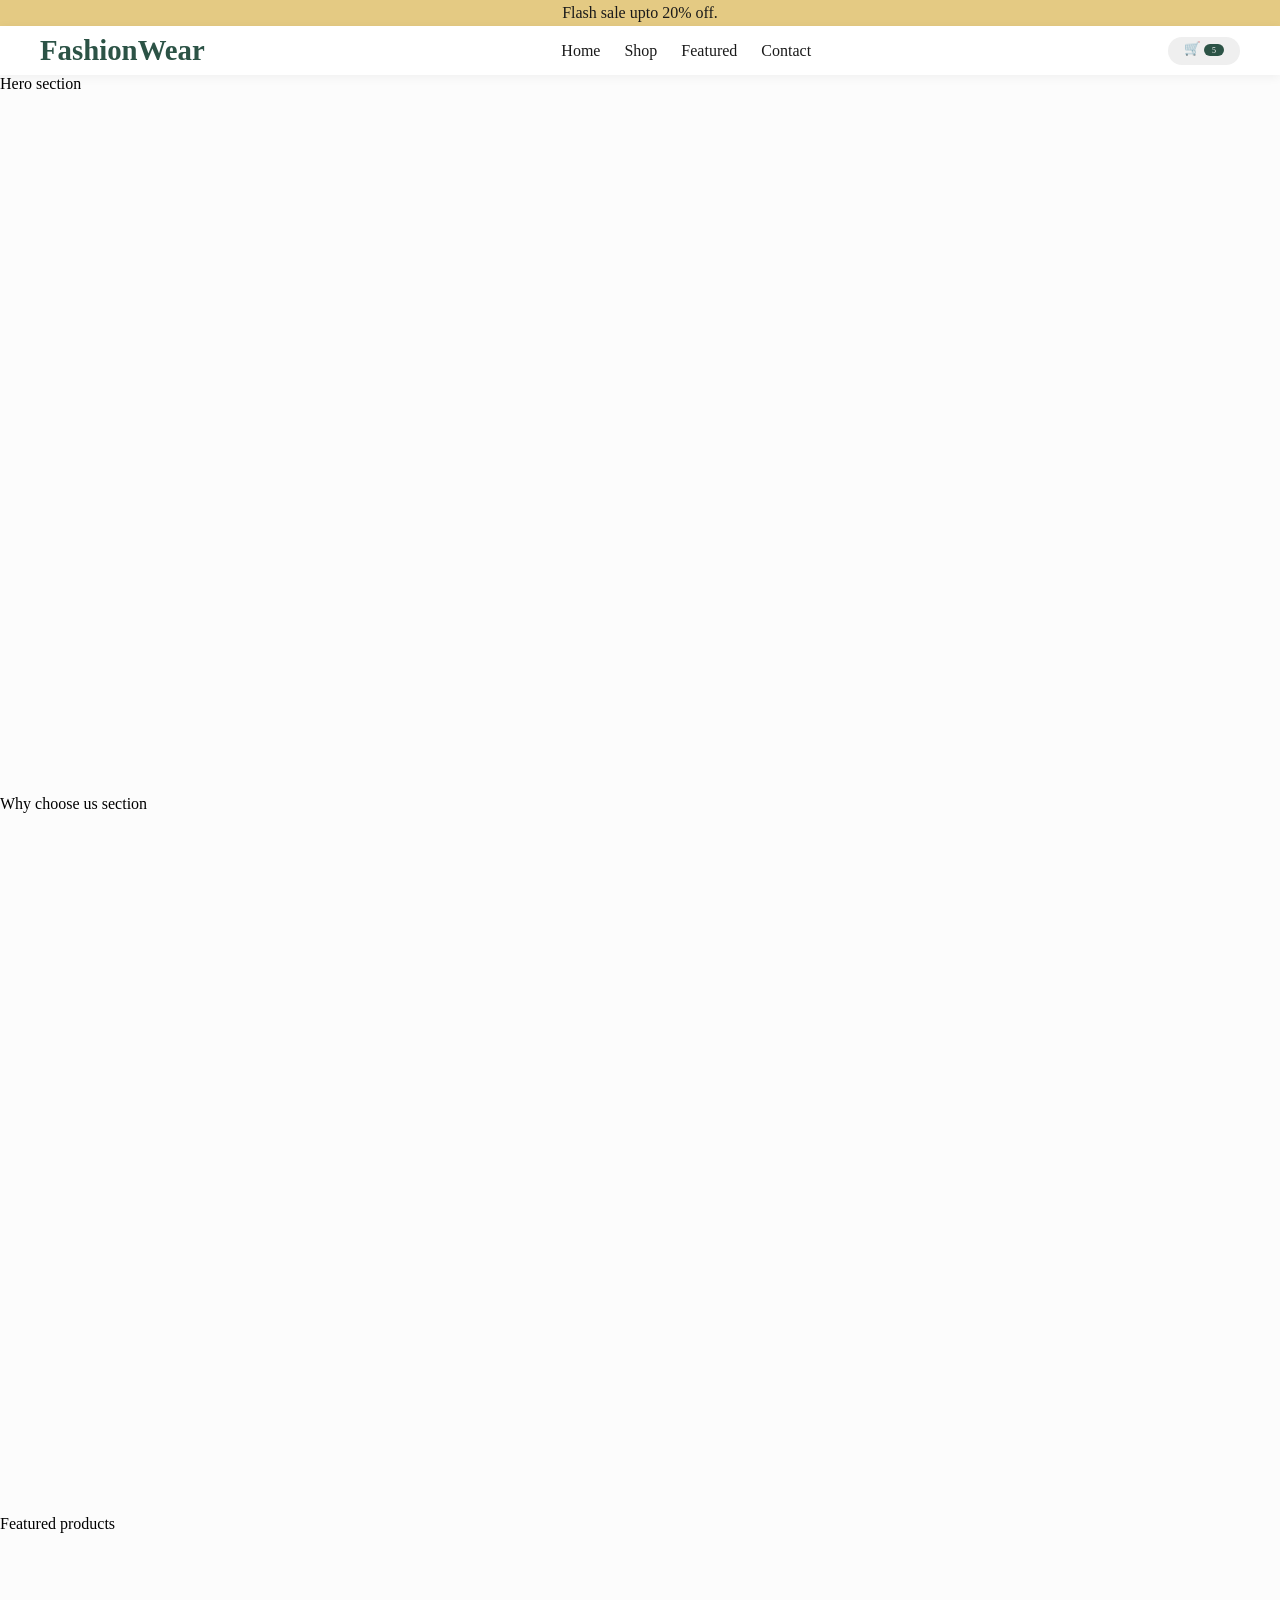
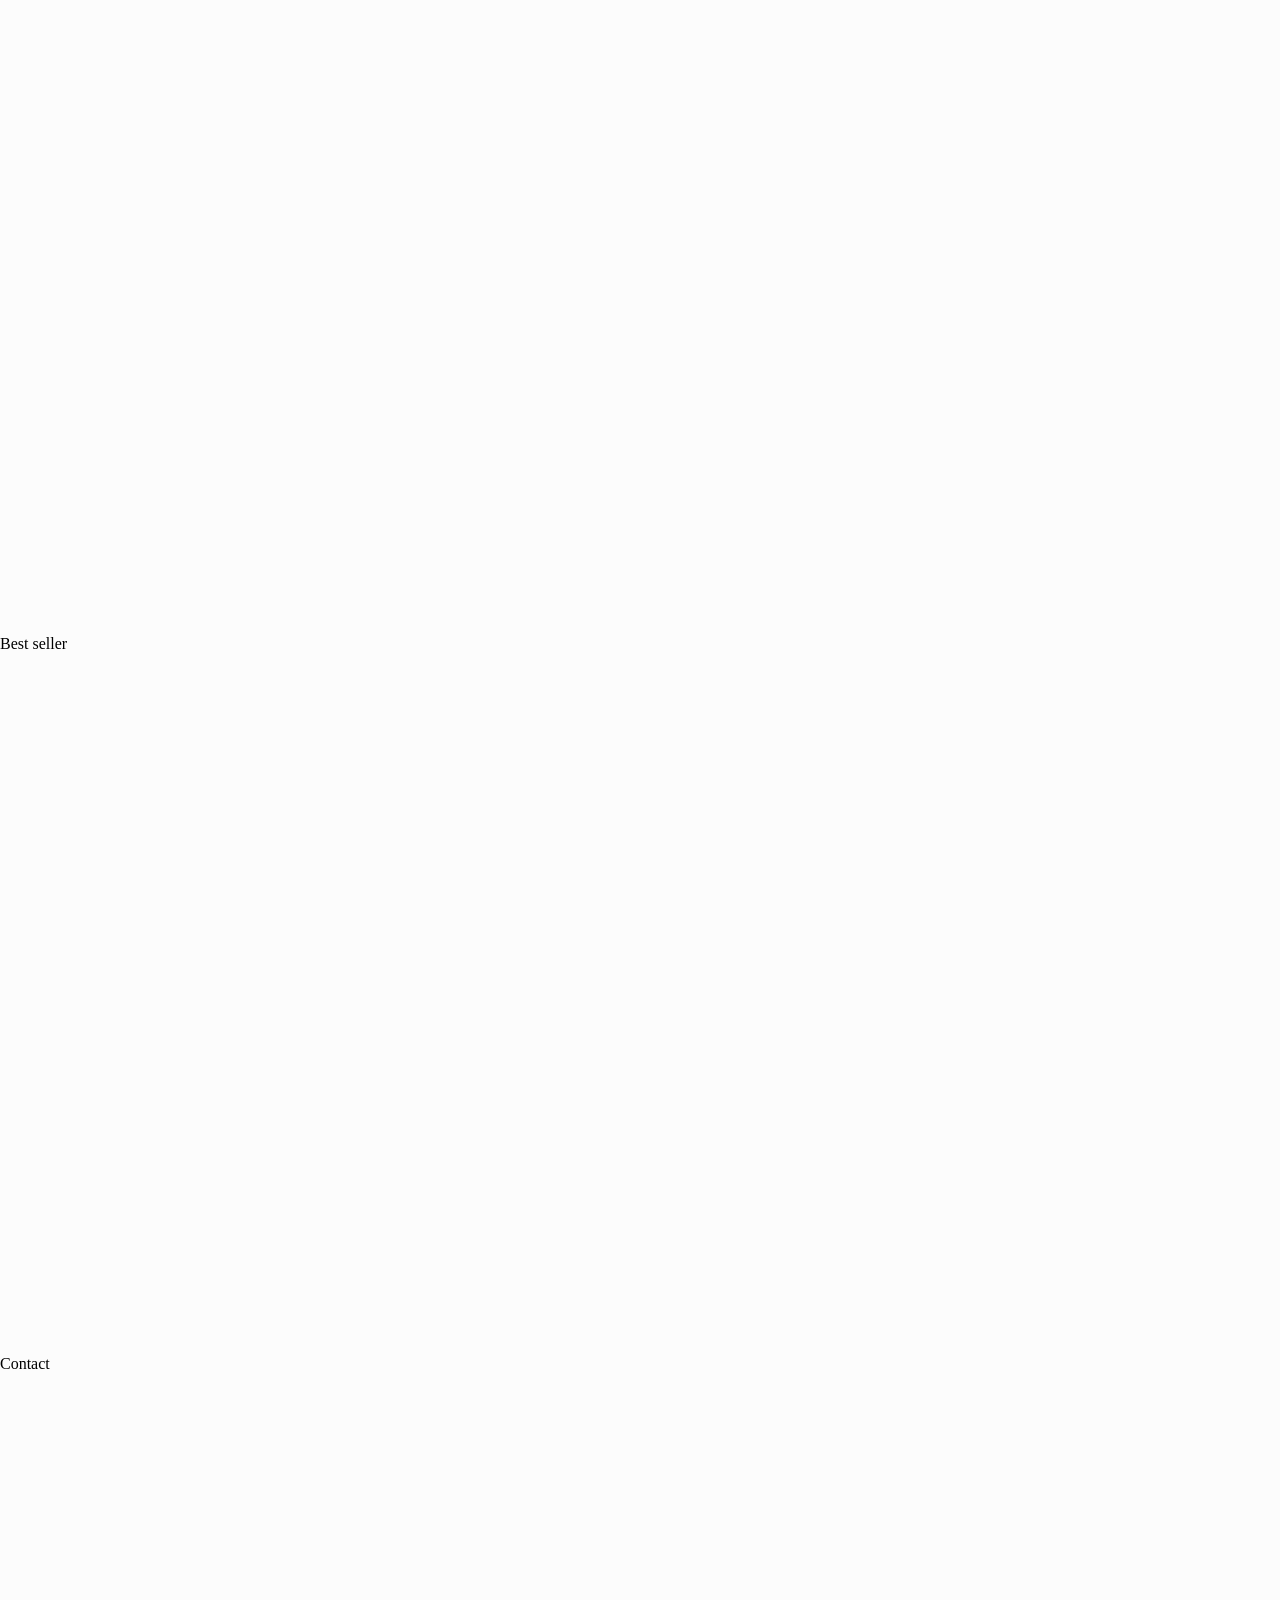
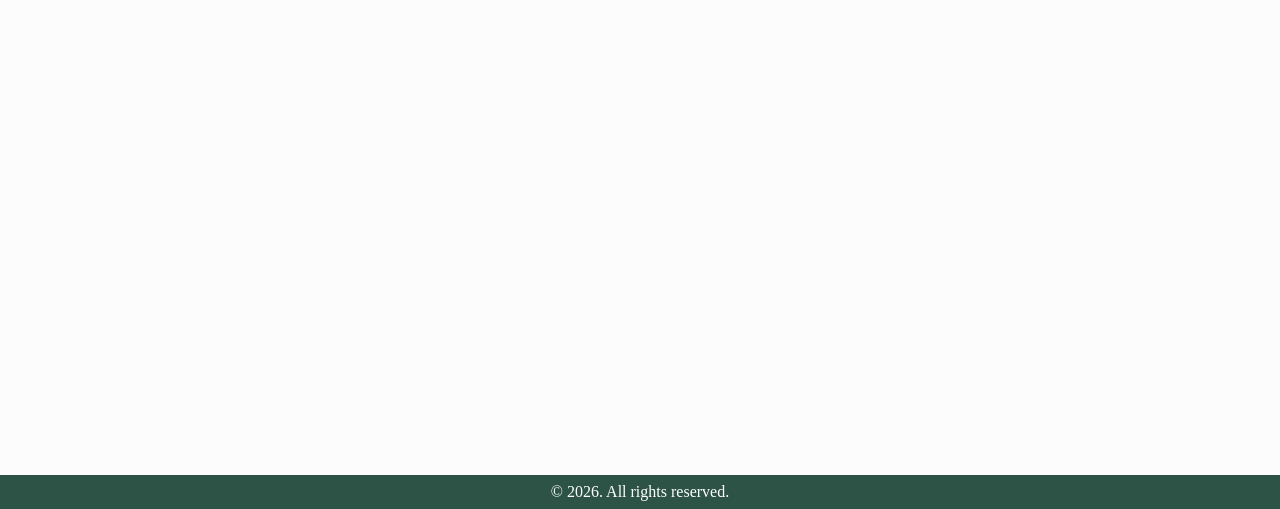
==== project/index.html @ fca32783 "css vars, misc, project init" ====
<!doctype html>
<html lang="en">
  <head>
    <meta charset="UTF-8" />
    <meta name="viewport" content="width=device-width, initial-scale=1.0" />
    <title>FashionWear</title>
    <link rel="stylesheet" href="style.css" />
  </head>
  <body>
    <div class="flash-sale">Flash sale upto 20% off.</div>
    <header>
      <div class="container">
        <div class="header-items">
          <div class="logo">
            <h1>FashionWear</h1>
          </div>
          <nav>
            <a href="#">Home</a>
            <a href="#">Shop</a>
            <a href="#">Featured</a>
            <a href="#">Contact</a>
          </nav>
          <button class="cart">
            🛒
            <span>5</span>
          </button>
        </div>
      </div>
    </header>

    <main>
      <section>Hero section</section>
      <section>Why choose us section</section>
      <section>Featured products</section>
      <section>Best seller</section>
      <section>Contact</section>
    </main>

    <footer>&copy; 2026. All rights reserved.</footer>
  </body>
</html>
---- project/style.css ----
* {
  margin: 0;
  padding: 0;
  box-sizing: border-box;
  font-family: "Segoe UI";
}

:root {
  --background: #fcfcfc;
  --primary-color: #2c5346;
  --secondary-color: #e4ca83;
  --text-dark: #1a1a1a;
  --text-light: #4c4d4f;
}

body {
  background-color: var(--background);
}

.container {
  max-width: 1200px;
  margin: auto;
}

header {
  padding: 0.5rem;
  box-shadow: 0 2px 10px rgba(0, 0, 0, 0.055);
  background-color: white;
  position: sticky;
  top: 0;
  z-index: 99;
}

.header-items {
  display: flex;
  gap: 1rem;
  align-items: center;
  justify-content: space-between;
}

nav {
  display: none;
}

nav a {
  text-decoration: none;
  color: var(--text-dark);
  padding: 0.25rem 0.5rem;
}

nav a:hover {
  color: var(--primary-color);
}

.logo h1 {
  color: var(--primary-color);
  font-size: 1.8rem;
}

.cart {
  padding: 0.25rem 1rem 0.5rem;
  border-radius: 1rem;
  border: none;
  background-color: #efefef;
  height: auto;
}

.cart span {
  background-color: var(--primary-color);
  color: white;
  padding: 0.1rem 0.5rem;
  font-size: 0.5rem;
  border-radius: 0.5rem;
}

footer {
  background-color: var(--primary-color);
  color: white;
  text-align: center;
  padding: 0.5rem 1rem;
}

section {
  min-height: 80vh;
}

.flash-sale {
  background-color: var(--secondary-color);
  color: var(--text-dark);
  text-align: center;
  padding: 0.25rem 0.5rem;
}

@media (min-width: 768px) {
  nav {
    display: flex;
    gap: 0.5rem;
  }
}
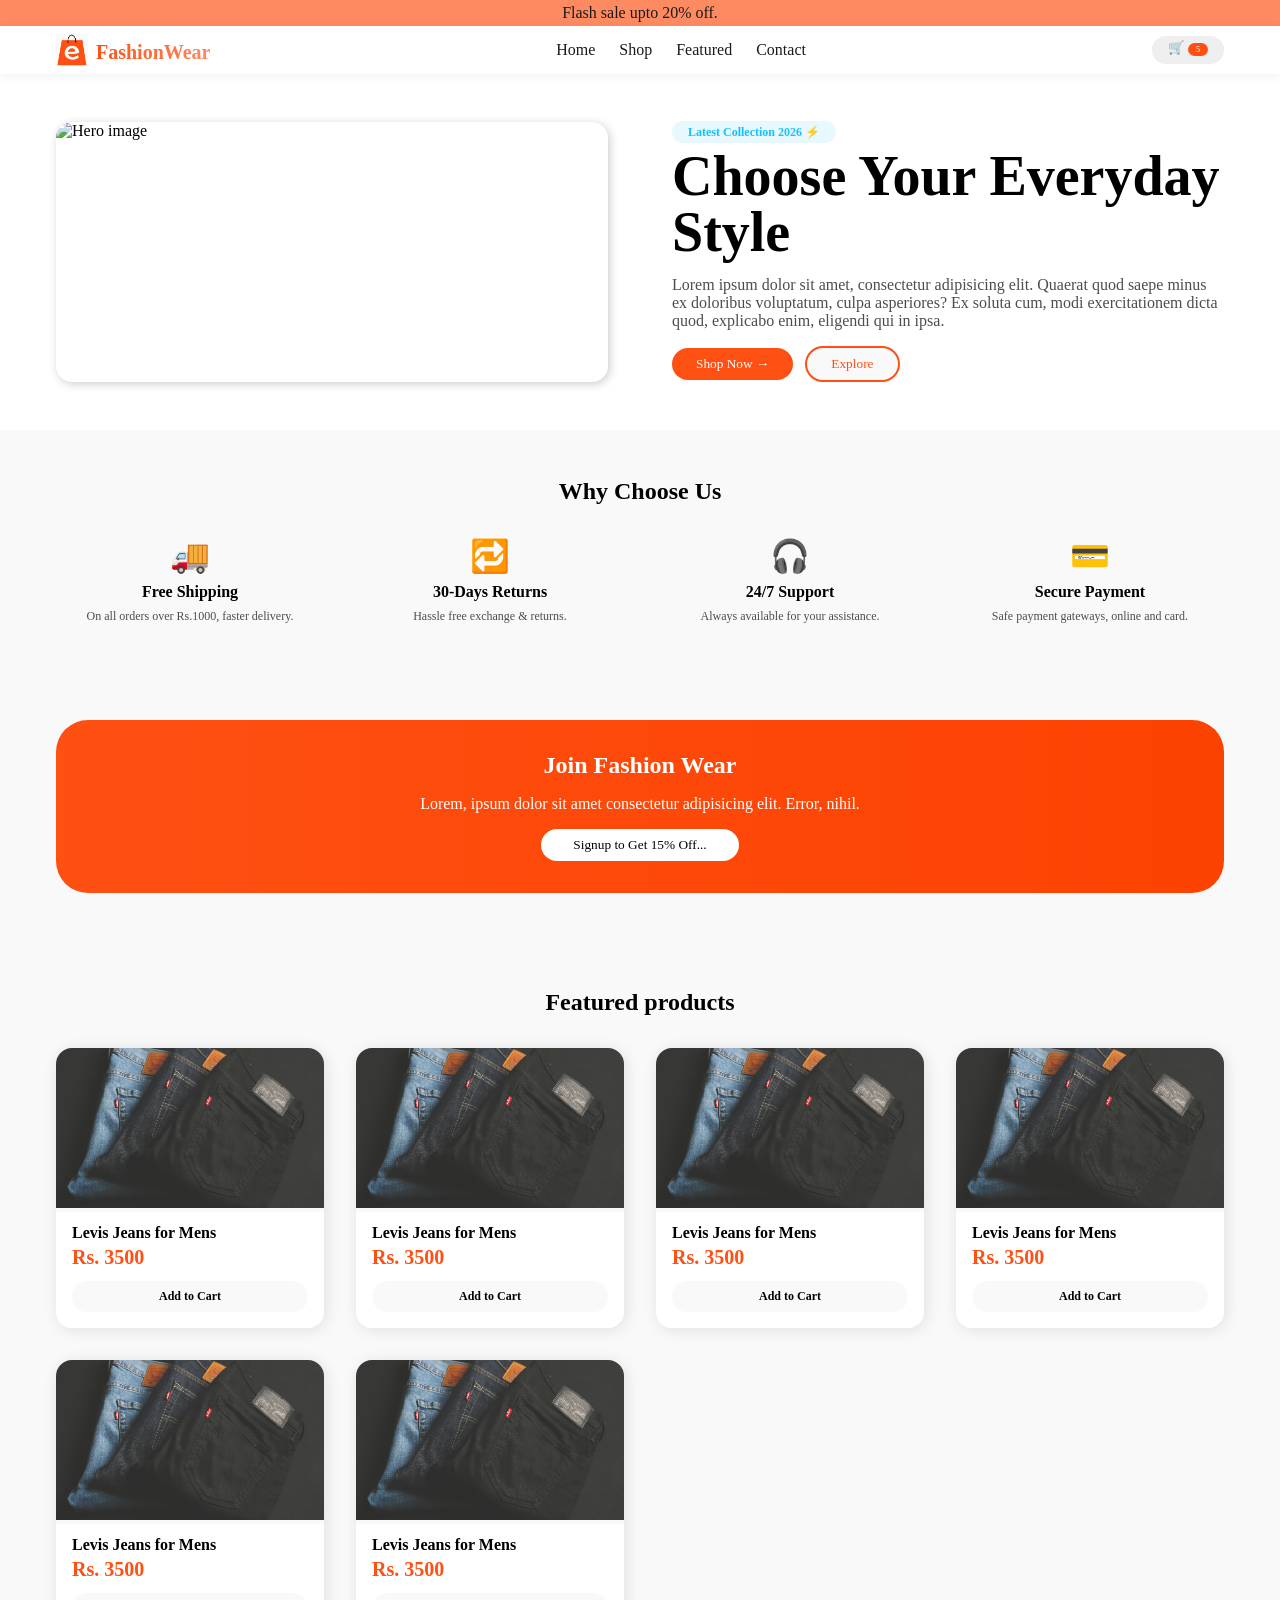
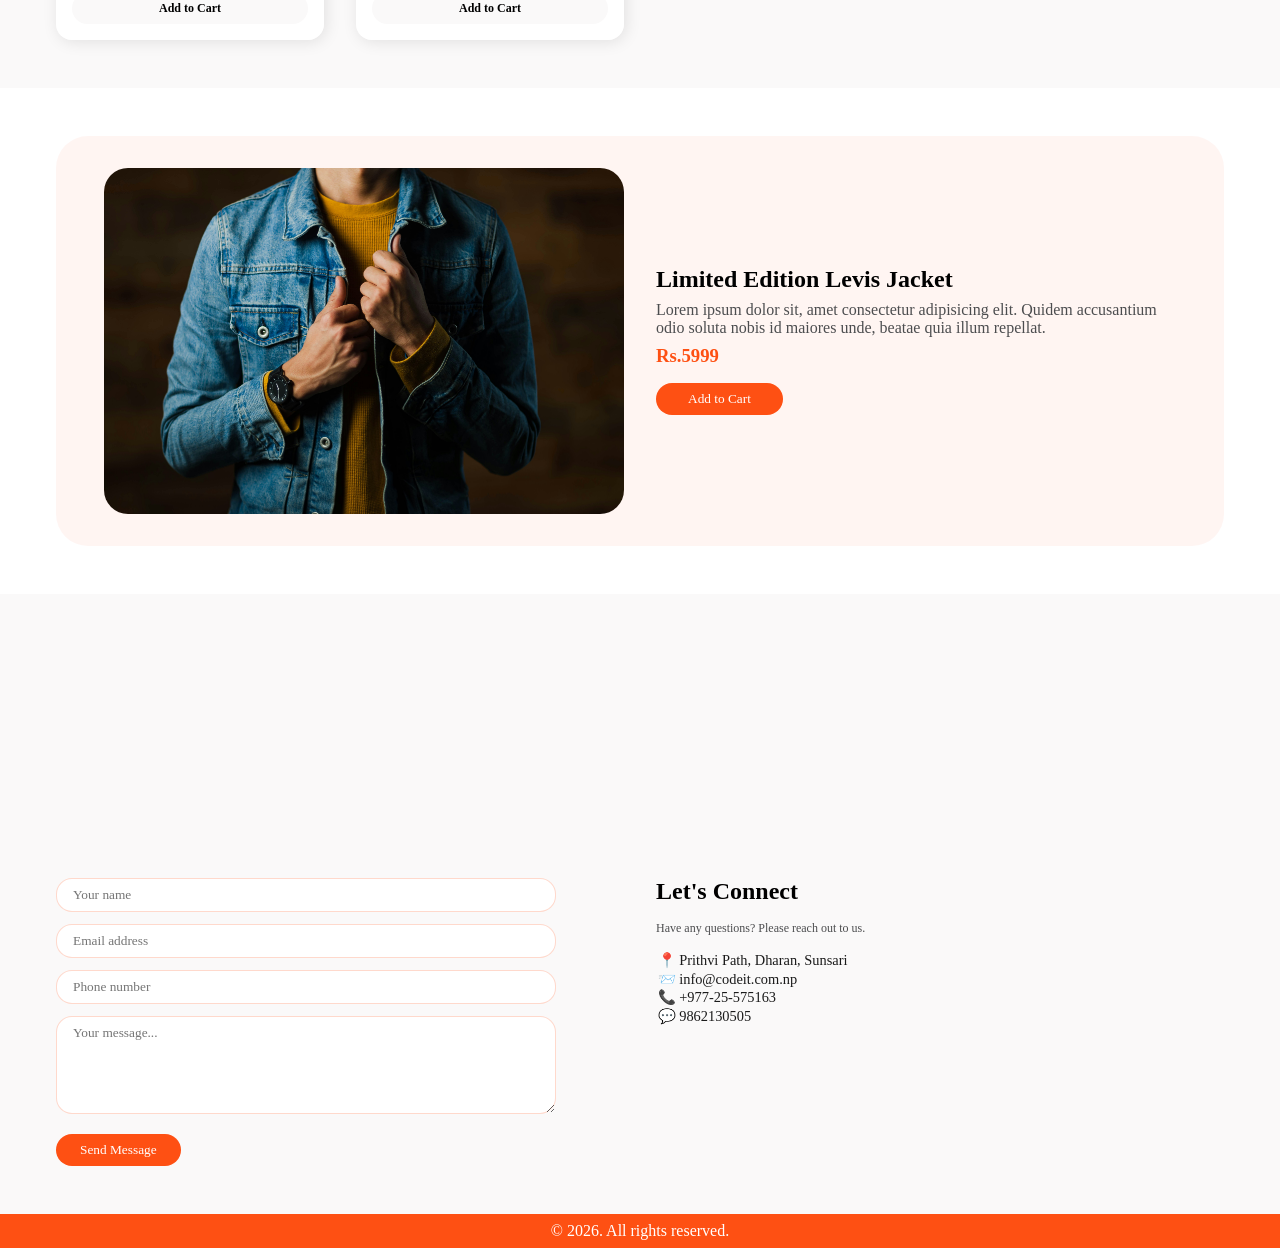
==== commit 5b49bff7: "css project complete" ====
--- a/project/index.html
+++ b/project/index.html
@@ -4,7 +4,7 @@
     <meta charset="UTF-8" />
     <meta name="viewport" content="width=device-width, initial-scale=1.0" />
     <title>FashionWear</title>
-    <link rel="stylesheet" href="style.css" />
+    <link rel="stylesheet" href="assets/css/style.css" />
   </head>
   <body>
     <div class="flash-sale">Flash sale upto 20% off.</div>
@@ -12,28 +12,243 @@
       <div class="container">
         <div class="header-items">
           <div class="logo">
+            <img src="assets/images/logo.jpg" alt="FashionWear" height="32" />
             <h1>FashionWear</h1>
           </div>
           <nav>
-            <a href="#">Home</a>
-            <a href="#">Shop</a>
-            <a href="#">Featured</a>
-            <a href="#">Contact</a>
+            <a href="#hero">Home</a>
+            <a href="#featured">Shop</a>
+            <a href="#best-seller">Featured</a>
+            <a href="#contact">Contact</a>
           </nav>
-          <button class="cart">
+          <button class="cart" popovertarget="cart">
             🛒
             <span>5</span>
           </button>
+
+          <div id="cart" popover="auto" class="cart-items">
+            <ul>
+              <li>T-shirt</li>
+              <li>Leather Jacket</li>
+              <li>Jeans</li>
+            </ul>
+          </div>
         </div>
       </div>
     </header>
 
     <main>
-      <section>Hero section</section>
-      <section>Why choose us section</section>
-      <section>Featured products</section>
-      <section>Best seller</section>
-      <section>Contact</section>
+      <section id="hero">
+        <div class="container">
+          <div class="hero-box">
+            <img src="assets/images/hero.jpg" alt="Hero image" />
+            <div class="hero-content">
+              <span class="badge">Latest Collection 2026 ⚡</span>
+              <h1>Choose Your Everyday Style</h1>
+              <p>
+                Lorem ipsum dolor sit amet, consectetur adipisicing elit.
+                Quaerat quod saepe minus ex doloribus voluptatum, culpa
+                asperiores? Ex soluta cum, modi exercitationem dicta quod,
+                explicabo enim, eligendi qui in ipsa.
+              </p>
+              <button class="shop">Shop Now →</button>
+              <button class="explore">Explore</button>
+            </div>
+          </div>
+        </div>
+      </section>
+
+      <section id="benefits">
+        <div class="container">
+          <h2>Why Choose Us</h2>
+          <div class="benefits-box">
+            <div class="card">
+              <span>🚚</span>
+              <h4>Free Shipping</h4>
+              <p>On all orders over Rs.1000, faster delivery.</p>
+            </div>
+            <div class="card">
+              <span>🔁</span>
+              <h4>30-Days Returns</h4>
+              <p>Hassle free exchange & returns.</p>
+            </div>
+            <div class="card">
+              <span>🎧</span>
+              <h4>24/7 Support</h4>
+              <p>Always available for your assistance.</p>
+            </div>
+            <div class="card">
+              <span>💳</span>
+              <h4>Secure Payment</h4>
+              <p>Safe payment gateways, online and card.</p>
+            </div>
+          </div>
+        </div>
+      </section>
+
+      <section id="call-to-action">
+        <div class="container">
+          <div class="cta">
+            <h2>Join Fashion Wear</h2>
+            <p>
+              Lorem, ipsum dolor sit amet consectetur adipisicing elit. Error,
+              nihil.
+            </p>
+            <button onclick="signupForm.showModal()">
+              Signup to Get 15% Off...
+            </button>
+            <dialog id="signupForm">
+              <div class="signup-form">
+                <button class="close" onclick="signupForm.close()">x</button>
+                <h2>Subscribe Us</h2>
+
+                <form action="#">
+                  <input
+                    type="email"
+                    name="email"
+                    required
+                    placeholder="Email address"
+                  />
+                  <button>Subscribe</button>
+                </form>
+              </div>
+            </dialog>
+          </div>
+        </div>
+      </section>
+
+      <section id="featured">
+        <div class="container">
+          <h2>Featured products</h2>
+          <div class="featured-box">
+            <div class="card">
+              <img src="assets/images/jeans.jpg" alt="featured" />
+              <div class="content">
+                <h4>Levis Jeans for Mens</h4>
+                <p class="price">Rs. 3500</p>
+                <button>Add to Cart</button>
+              </div>
+            </div>
+
+            <div class="card">
+              <img src="assets/images/jeans.jpg" alt="featured" />
+              <div class="content">
+                <h4>Levis Jeans for Mens</h4>
+                <p class="price">Rs. 3500</p>
+                <button>Add to Cart</button>
+              </div>
+            </div>
+            <div class="card">
+              <img src="assets/images/jeans.jpg" alt="featured" />
+              <div class="content">
+                <h4>Levis Jeans for Mens</h4>
+                <p class="price">Rs. 3500</p>
+                <button>Add to Cart</button>
+              </div>
+            </div>
+            <div class="card">
+              <img src="assets/images/jeans.jpg" alt="featured" />
+              <div class="content">
+                <h4>Levis Jeans for Mens</h4>
+                <p class="price">Rs. 3500</p>
+                <button>Add to Cart</button>
+              </div>
+            </div>
+            <div class="card">
+              <img src="assets/images/jeans.jpg" alt="featured" />
+              <div class="content">
+                <h4>Levis Jeans for Mens</h4>
+                <p class="price">Rs. 3500</p>
+                <button>Add to Cart</button>
+              </div>
+            </div>
+            <div class="card">
+              <img src="assets/images/jeans.jpg" alt="featured" />
+              <div class="content">
+                <h4>Levis Jeans for Mens</h4>
+                <p class="price">Rs. 3500</p>
+                <button>Add to Cart</button>
+              </div>
+            </div>
+          </div>
+        </div>
+      </section>
+
+      <section id="best-seller">
+        <div class="container">
+          <div class="best-seller-box">
+            <img src="assets/images/jacket.jpg" alt="bestseller" />
+            <div class="content">
+              <h2>Limited Edition Levis Jacket</h2>
+              <p>
+                Lorem ipsum dolor sit, amet consectetur adipisicing elit. Quidem
+                accusantium odio soluta nobis id maiores unde, beatae quia illum
+                repellat.
+              </p>
+              <h3>Rs.5999</h3>
+              <button>Add to Cart</button>
+            </div>
+          </div>
+        </div>
+      </section>
+
+      <section id="contact">
+        <div class="container">
+          <iframe
+            src="https://www.google.com/maps/embed?pb=!1m18!1m12!1m3!1d3560.662121468006!2d87.28372377643548!3d26.818885076703182!2m3!1f0!2f0!3f0!3m2!1i1024!2i768!4f13.1!3m3!1m2!1s0x39ef4175e4f26a95%3A0x9b8526c7c4c7bc1c!2sCode%20IT!5e0!3m2!1sen!2snp!4v1775141776638!5m2!1sen!2snp"
+            height="200"
+            style="border: 0; width: 100%; border-radius: 2rem"
+            allowfullscreen=""
+            loading="lazy"
+            referrerpolicy="no-referrer-when-downgrade"
+          ></iframe>
+          <div class="contact-box">
+            <form action="#">
+              <input
+                type="text"
+                id="name"
+                name="name"
+                required
+                placeholder="Your name"
+              />
+              <input
+                type="email"
+                id="email"
+                name="email"
+                required
+                placeholder="Email address"
+              />
+              <input
+                type="tel"
+                id="phone"
+                name="phone"
+                required
+                placeholder="Phone number"
+              />
+              <textarea
+                name="message"
+                id="message"
+                placeholder="Your message..."
+                rows="5"
+              ></textarea>
+              <button>Send Message</button>
+            </form>
+
+            <div class="info">
+              <h2>Let's Connect</h2>
+              <p>Have any questions? Please reach out to us.</p>
+              <a
+                href="https://maps.app.goo.gl/PUFbCf7w5cHEX2AF6"
+                target="_blank"
+                >📍 Prithvi Path, Dharan, Sunsari</a
+              >
+              <a href="mailto:info@codeit.com.np">📨 info@codeit.com.np</a>
+              <a href="tel:+977-25-575163">📞 +977-25-575163</a>
+              <a href="https://wa.me/9862130505">💬 9862130505</a>
+            </div>
+          </div>
+        </div>
+      </section>
     </main>
 
     <footer>&copy; 2026. All rights reserved.</footer>
--- a/project/assets/css/style.css
+++ b/project/assets/css/style.css
@@ -0,0 +1,550 @@
+* {
+  margin: 0;
+  padding: 0;
+  box-sizing: border-box;
+  font-family: "Segoe UI";
+}
+
+:root {
+  --accent-color: #13c1fe;
+  --background: #faf9f9;
+  --primary-color: #fe5013;
+  --primary-dark: #fc4201;
+  --secondary-color: #fe8a61;
+  --text-dark: #1a1a1a;
+  --text-light: #4c4d4f;
+}
+
+html {
+  scroll-behavior: smooth;
+}
+
+body {
+  background-color: var(--background);
+}
+
+.container {
+  max-width: 1200px;
+  margin: auto;
+  padding-inline: 1rem;
+}
+
+footer {
+  background-color: var(--primary-color);
+  color: white;
+  text-align: center;
+  padding: 0.5rem 1rem;
+}
+
+section {
+  padding-block: 3rem;
+}
+
+header {
+  padding-block: 0.5rem;
+  box-shadow: 0 2px 10px rgba(0, 0, 0, 0.055);
+  background-color: white;
+  position: sticky;
+  top: 0;
+  z-index: 99;
+}
+
+.header-items {
+  display: flex;
+  gap: 1rem;
+  align-items: center;
+  justify-content: space-between;
+}
+
+nav {
+  display: none;
+}
+
+nav a {
+  text-decoration: none;
+  color: var(--text-dark);
+  padding: 0.25rem 0.5rem;
+}
+
+nav a:hover {
+  color: var(--primary-color);
+}
+
+.logo {
+  display: flex;
+  align-items: center;
+  gap: 0.5rem;
+}
+
+.logo h1 {
+  font-size: 1.25rem;
+  background: linear-gradient(
+    to right,
+    var(--primary-color),
+    var(--secondary-color)
+  );
+  color: transparent;
+  background-clip: text;
+  margin-top: 0.25rem;
+}
+
+.cart {
+  padding: 0.25rem 1rem 0.5rem;
+  border-radius: 1rem;
+  border: none;
+  background-color: #efefef;
+  height: auto;
+}
+
+.cart span {
+  background-color: var(--primary-color);
+  color: white;
+  padding: 0.1rem 0.5rem;
+  font-size: 0.5rem;
+  border-radius: 0.5rem;
+}
+
+.flash-sale {
+  background-color: var(--secondary-color);
+  color: var(--text-dark);
+  text-align: center;
+  padding: 0.25rem 0.5rem;
+}
+
+/* Hero section  */
+#hero {
+  background-color: white;
+}
+.hero-box {
+  display: grid;
+  grid-template-columns: 1fr;
+  gap: 2rem;
+}
+
+.hero-box img {
+  max-width: 100%;
+  width: auto;
+  height: 100%;
+  border-radius: 1rem;
+  box-shadow: 2px 2px 10px rgba(0, 0, 0, 0.2);
+}
+
+.hero-content h1 {
+  margin-top: 0.5rem;
+  font-size: 2.5rem;
+  line-height: 3rem;
+}
+
+.hero-content p {
+  color: var(--text-light);
+  padding-block: 1rem;
+}
+
+.hero-content .shop {
+  background-color: var(--primary-color);
+  border-radius: 1rem;
+  border: none;
+  color: white;
+  padding: 0.5rem 1.5rem;
+  cursor: pointer;
+  transition: all 0.3s ease;
+}
+
+.hero-content .shop:hover {
+  box-shadow: 2px 2px 10px rgba(0, 0, 0, 0.2);
+}
+
+.hero-content .explore {
+  background-color: var(--background);
+  cursor: pointer;
+  border-radius: 1.25rem;
+  border: 2px solid var(--primary-color);
+  color: var(--primary-color);
+  padding: 0.5rem 1.5rem;
+  transition: all 0.3s ease;
+  margin-inline: 0.5rem;
+}
+
+.hero-content .explore:hover {
+  background-color: var(--primary-color);
+  color: white;
+}
+
+.hero-content .badge {
+  color: var(--accent-color);
+  background-color: rgb(19, 193, 254, 0.1);
+  font-size: 0.75rem;
+  font-weight: 600;
+  padding-inline: 1rem;
+  padding-block: 0.25rem;
+  border-radius: 1rem;
+}
+
+/* Benefits styles */
+#benefits h2 {
+  text-align: center;
+  margin-bottom: 2rem;
+}
+
+.benefits-box {
+  display: grid;
+  grid-template-columns: 1fr;
+  gap: 2rem;
+}
+
+.benefits-box .card {
+  display: flex;
+  flex-direction: column;
+  align-items: center;
+  gap: 0.5rem;
+}
+
+.benefits-box .card p {
+  color: var(--text-light);
+  text-align: center;
+  font-size: 0.75rem;
+}
+
+.benefits-box .card span {
+  font-size: 2rem;
+}
+
+.cta {
+  background: linear-gradient(
+    to right,
+    var(--primary-color),
+    var(--primary-dark)
+  );
+  padding: 2rem;
+  border-radius: 2rem;
+  display: flex;
+  align-items: center;
+  flex-direction: column;
+  color: white;
+  gap: 1rem;
+}
+
+.cta p {
+  text-align: center;
+}
+
+.cta button {
+  background-color: white;
+  border: none;
+  padding: 0.5rem 2rem;
+  border-radius: 1rem;
+  cursor: pointer;
+}
+
+.cta button:hover {
+  color: var(--primary-color);
+}
+
+/* featured styles */
+#featured h2 {
+  text-align: center;
+  margin-bottom: 2rem;
+}
+
+.featured-box {
+  display: grid;
+  grid-template-columns: 1fr;
+  gap: 2rem;
+}
+
+.featured-box .card {
+  border-radius: 1rem;
+  overflow: hidden;
+  box-shadow: 2px 2px 16px rgba(0, 0, 0, 0.1);
+}
+
+.featured-box .card img {
+  width: 100%;
+  height: 10rem;
+  object-fit: cover;
+}
+
+.featured-box .card .content {
+  background-color: white;
+  padding: 0.75rem 1rem 1rem;
+}
+
+.featured-box .card .content .price {
+  margin-block: 0.25rem;
+  font-weight: bold;
+  font-size: 1.25rem;
+  color: var(--primary-color);
+}
+
+.featured-box .card .content button {
+  background-color: var(--background);
+  padding: 0.5rem 1rem;
+  width: 100%;
+  text-align: center;
+  border-radius: 1rem;
+  border: none;
+  margin-top: 0.5rem;
+  font-size: 0.75rem;
+  font-weight: 600;
+  cursor: pointer;
+  transition: all 0.3s ease;
+}
+
+.featured-box .card .content button:hover {
+  color: var(--primary-color);
+}
+
+/* Bestseller style  */
+#best-seller {
+  background-color: white;
+}
+
+.best-seller-box {
+  background-color: rgb(252, 66, 1, 0.05);
+  padding: 2rem;
+  border-radius: 2rem;
+  display: grid;
+  grid-template-columns: 1fr;
+  gap: 1rem;
+  align-items: center;
+}
+
+.best-seller-box img {
+  max-width: 100%;
+  height: 100%;
+  border-radius: 1.5rem;
+  object-fit: cover;
+}
+
+.best-seller-box .content p {
+  padding-block: 0.5rem;
+  color: var(--text-light);
+}
+
+.best-seller-box .content h3 {
+  color: var(--primary-color);
+}
+
+.best-seller-box .content button {
+  background-color: var(--primary-color);
+  border-radius: 1rem;
+  border: none;
+  color: white;
+  padding: 0.5rem 2rem;
+  cursor: pointer;
+  transition: all 0.3s ease;
+  margin-top: 1rem;
+}
+
+.best-seller-box .content button:hover {
+  box-shadow: 2px 2px 10px rgba(0, 0, 0, 0.2);
+}
+
+/* Contact styles */
+.contact-box {
+  display: grid;
+  grid-template-columns: 1fr;
+  gap: 2rem;
+  margin-top: 2rem;
+}
+
+.contact-box .info p {
+  color: var(--text-light);
+  font-size: 0.75rem;
+  margin-block: 1rem;
+}
+
+.contact-box .info a {
+  font-weight: normal;
+  margin: 0.1rem;
+  font-size: 0.9rem;
+  text-decoration: none;
+  display: block;
+  color: var(--text-dark);
+}
+
+.contact-box .info a:hover {
+  color: var(--primary-color);
+}
+
+.contact-box form {
+  display: flex;
+  flex-direction: column;
+  gap: 0.75rem;
+  max-width: 500px;
+}
+
+.contact-box form input,
+.contact-box form textarea {
+  width: 100%;
+  background-color: white;
+  border: 1px solid rgb(252, 66, 1, 0.2);
+  border-radius: 1rem;
+  padding: 0.5rem 1rem;
+}
+
+.contact-box form button {
+  background-color: var(--primary-color);
+  border-radius: 1rem;
+  border: none;
+  color: white;
+  padding: 0.5rem 1.5rem;
+  cursor: pointer;
+  transition: all 0.3s ease;
+  max-width: fit-content;
+  margin-top: 0.5rem;
+}
+
+.contact-box form button:hover {
+  box-shadow: 2px 2px 10px rgba(0, 0, 0, 0.2);
+}
+
+.contact-box form input:focus,
+.contact-box form textarea:focus {
+  outline: 2px solid var(--primary-color);
+}
+
+#signupForm {
+  width: 100%;
+  background-color: transparent;
+  border: none;
+}
+
+.signup-form {
+  align-items: center;
+  background-color: var(--background);
+  border-radius: 1.5rem;
+  display: flex;
+  flex-direction: column;
+  height: max-content;
+  justify-content: center;
+  left: 0;
+  padding: 2rem 3rem;
+  position: fixed;
+  top: 45%;
+  width: 100%;
+}
+
+.signup-form form {
+  margin-top: 1.5rem;
+}
+
+.signup-form input {
+  width: 100%;
+  background-color: white;
+  border: 1px solid rgb(252, 66, 1, 0.2);
+  border-radius: 1rem;
+  padding: 0.5rem 1rem;
+}
+
+.signup-form form button {
+  width: 100%;
+  background-color: var(--primary-color);
+  border: 1px solid rgb(252, 66, 1, 0.2);
+  border-radius: 1rem;
+  padding: 0.5rem 1rem;
+  color: white;
+  margin-top: 1rem;
+}
+
+.signup-form form button:hover {
+  background-color: var(--primary-dark);
+  color: white;
+}
+
+.signup-form .close {
+  position: absolute;
+  top: 0;
+  right: 0;
+  background-color: var(--background);
+}
+
+@media (min-width: 512px) {
+  .benefits-box {
+    grid-template-columns: 1fr 1fr;
+  }
+
+  .featured-box {
+    grid-template-columns: 1fr 1fr;
+  }
+
+  .best-seller-box {
+    grid-template-columns: 1fr 1fr;
+  }
+
+  .signup-form {
+    left: 25%;
+    width: 50%;
+  }
+}
+
+@media (min-width: 768px) {
+  nav {
+    display: flex;
+    gap: 0.5rem;
+  }
+
+  .hero-box {
+    grid-template-columns: 1fr 1fr;
+    align-items: center;
+  }
+
+  .hero-content h1 {
+    font-size: 3rem;
+    line-height: 3.5rem;
+  }
+
+  .benefits-box {
+    grid-template-columns: repeat(4, 1fr);
+  }
+
+  .featured-box {
+    grid-template-columns: repeat(3, 1fr);
+  }
+
+  .best-seller-box {
+    padding-inline: 3rem;
+    gap: 2rem;
+  }
+
+  .contact-box {
+    grid-template-columns: 1fr 1fr;
+  }
+}
+
+@media (min-width: 1200px) {
+  .hero-box {
+    gap: 4rem;
+  }
+
+  .hero-content h1 {
+    font-size: 3.5rem;
+  }
+
+  .featured-box {
+    grid-template-columns: repeat(4, 1fr);
+  }
+
+  .signup-form {
+    left: 35%;
+    width: 30%;
+  }
+}
+
+[popover] {
+  position-area: bottom;
+  margin: initial;
+}
+
+.cart-items {
+  border: none;
+  background-color: var(--background);
+  box-shadow: 2px 2px 10px rgba(0, 0, 0, 0.1);
+  border-radius: 1rem;
+  padding: 1rem;
+  margin-top: 0.5rem;
+}
+
+.cart-items ul {
+  list-style: none;
+}
